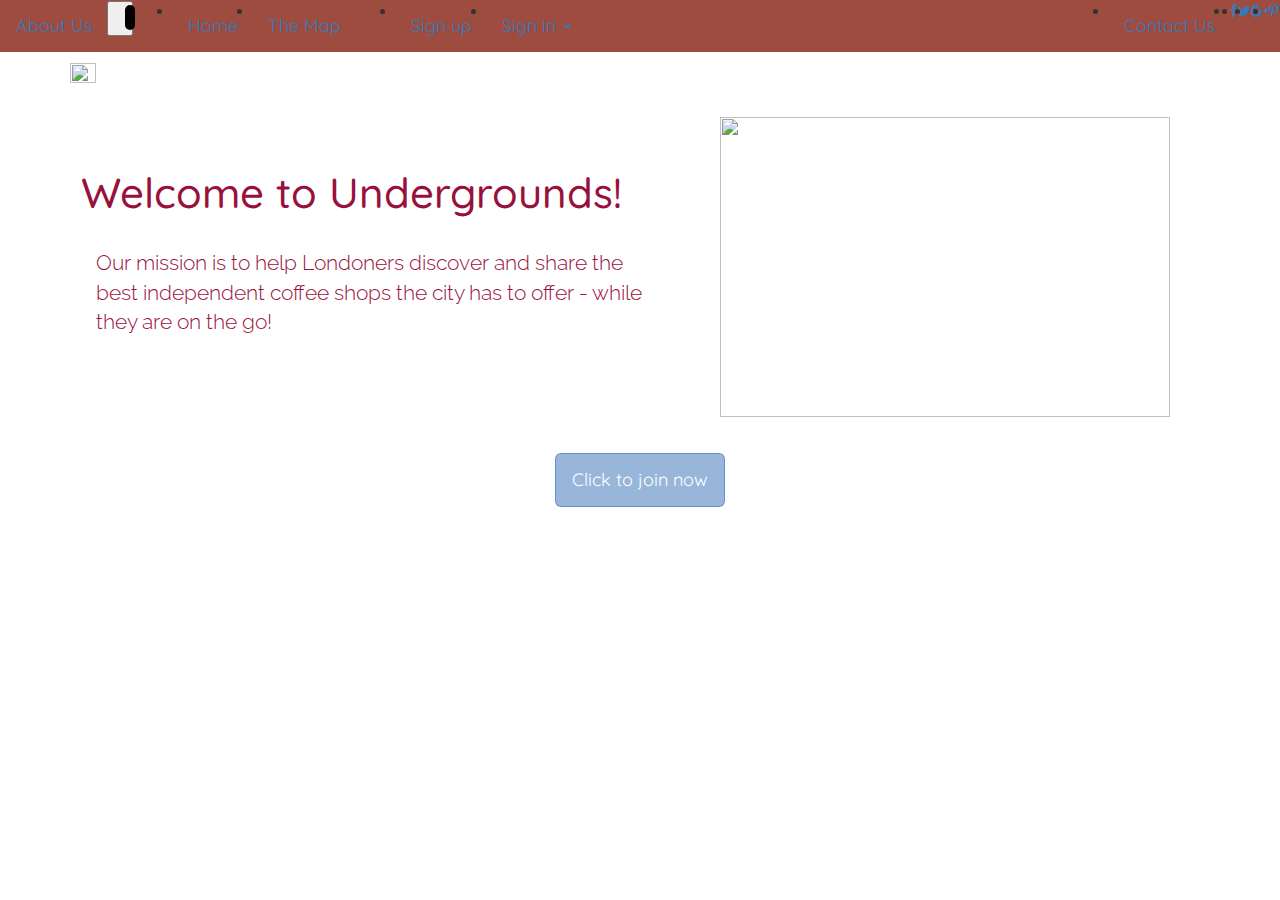
==== Homepage.html @ c1473b76 "Update Homepage.html" ====
<!DOCTYPE html>
<html>

<head>
   <title>Landing HTML page</title>
   <link rel="stylesheet" href="https://stackpath.bootstrapcdn.com/bootstrap/4.1.3/css/bootstrap.min.css"
      integrity="sha384-MCw98/SFnGE8fJT3GXwEOngsV7Zt27NXFoaoApmYm81iuXoPkFOJwJ8ERdknLPMO" crossorigin="anonymous">
   <link rel="stylesheet" href="style.css">
   <!-- Latest compiled and minified CSS -->
   <link rel="stylesheet" href="https://maxcdn.bootstrapcdn.com/bootstrap/3.4.0/css/bootstrap.min.css">
   <!-- jQuery library -->
   <script src="https://ajax.googleapis.com/ajax/libs/jquery/3.4.0/jquery.min.js"></script>
   <!-- Latest compiled JavaScript -->
   <script src="https://maxcdn.bootstrapcdn.com/bootstrap/3.4.0/js/bootstrap.min.js"></script>

   <link rel="stylesheet" href="https://maxcdn.bootstrapcdn.com/font-awesome/4.7.0/css/font-awesome.min.css">

   <!-- Fonts -->
   <link href="https://fonts.googleapis.com/css?family=Raleway&display=swap" rel="stylesheet">
   <link href="https://fonts.googleapis.com/css?family=Quicksand&display=swap" rel="stylesheet">
   <link href="https://fonts.googleapis.com/css?family=Lora&display=swap" rel="stylesheet">

   <script>
      $(document).ready(function () {

         $('.dropdown-menu').find('form').click(function (e) {
            e.stopPropagation();
         });

         // popup_content_wrap
      });
      $('#edit').on('click', function () {
         $('body').addClass('active-modal');
         $('.box-modal').addClass('modal-show');
      });

      $('.overlay').on('click', function () {
         $('body').removeClass('active-modal');
         $('.box-modal').removeClass('modal-show');
      })

      function popup_content(hideOrshow) {
         if (hideOrshow == 'hide') document.getElementById('popup_content_wrap').style.display = "none";
         else document.getElementById('popup_content_wrap').removeAttribute('style');
      }

      // For the Welcome
      $(document).ready(function () {
         $('.welcome').css("opacity", "1");
      })
      // For the Map
      $(document).ready(function () {
         $('.rightside').css({"opacity": "1", "width": "100%"});
         $('#map').css("opacity", "1");
         // $('.start-btn').show(1000);
      })

   </script>

</head>

<body>

   <nav class="navbar navbar-expand-md navbar-dark bg-dark fixed-top">
      <!-- Brand and toggle get grouped for better mobile display -->
      <div class="navbar-header">
         <button class="navbar-toggler" type="button" data-toggle="collapse" data-target="#navbarsExampleDefault"
            aria-controls="navbarsExampleDefault" aria-expanded="false" aria-label="Toggle navigation">
            <span class="navbar-toggler-icon"></span>
         </button>
         <a class="navbar-brand" onclick="popup_content('show')" href="#">About Us</a>
      </div>
      <div class="collapse navbar-collapse" id="bs-example-navbar-collapse-1">
         <ul class="navbar-nav">
            <li class="nav-item active">
               <a class="nav-link navbar-brand" href="Homepage.html">Home <span class="sr-only">(current)</span></a>
            </li>
            <li class="nav-item active ">
               <a href="mappage.html" class="nav-link navbar-brand">The Map <span class="sr-only">(current)</span></a>
            </li>
         </ul>
         <ul class="navbar-nav">
            <li class="nav-item active ">
               <a href="login.html" class="nav-link navbar-brand">Sign up <span class="sr-only">(current)</span></a>
            </li>
            <li class="dropdown">
               <a href="#" class="nav-link navbar-brand" data-toggle="dropdown">Sign in <span
                     class="sr-only">(current)</span><b class="caret"></b></a>
               <ul class="dropdown-menu" style="padding: 15px;min-width: 250px;">
                  <li>
                     <div class="row">
                        <div class="col-md-12">
                           <form class="form" role="form" method="post" action="login" accept-charset="UTF-8"
                              id="login-nav">
                              <div class="form-group">
                                 <label class="sr-only" for="exampleInputEmail2">Email address</label>
                                 <input type="email" class="form-control" id="exampleInputEmail2"
                                    placeholder="Email address" required>
                              </div>
                              <div class="form-group">
                                 <label class="sr-only" for="exampleInputPassword2">Password</label>
                                 <input type="password" class="form-control" id="exampleInputPassword2"
                                    placeholder="Password" required>
                              </div>
                              <div class="checkbox">
                                 <label>
                                    <input type="checkbox"> Remember me
                                 </label>
                              </div>
                              <div class="form-group">
                                 <button type="submit" class="btn btn-success btn-block">Sign in</button>
                              </div>
                           </form>
                        </div>
                     </div>
                  </li>
                  <li class="divider"></li>
                  <li>
                     <input class="btn btn-primary btn-block" type="button" id="sign-in-google"
                        value="Sign In with Google">
                     <input class="btn btn-primary btn-block" type="button" id="sign-in-twitter"
                        value="Sign In with Twitter">
                  </li>
               </ul>
            </li>
         </ul>
         <ul class="navbar-nav navbar-right">
            <li class="nav-item active">
               <a class="nav-link navbar-brand" href="#">Contact Us <span class="sr-only">(current)</span></a>
            </li>
            <li class="nav-item"><a href="#" class="nav-link"><i class="fa fa-facebook"></i></a></li>
            <li class="nav-item"><a href="#" class="nav-link"><i class="fa fa-twitter"></i></a></li>
            <li class="nav-item"><a href="#" class="nav-link"><i class="fa fa-google-plus"></i></a></li>
            <li class="nav-item"><a href="#" class="nav-link"><i class="fa fa-pinterest-p"></i></a></li>
         </ul>
         </ul>

      </div>
   </nav>
   <!-- navbar end -->

   <main role="main" class="container">

      <img src="undergrounds.png" class="grid-image rounded mx-auto d-block" width="15%" height="15%"
         style="margin-top:1%; margin-bottom:1px">


      <div class="flex">
         <div class="welcome">
            <h1 style="margin-bottom:1%">
               Welcome to Undergrounds!
            </h1>

            <div class=" text-alignment">
               <div class="col-sm">
                  <p class="lead">Our mission is to help Londoners discover and share the best independent coffee shops the city has to offer - while they are on the go!</p>
               </div>
            </div>
         </div>


         <div class="col-sm rightside">
            <img id="map" src="https://alex4d.files.wordpress.com/2007/11/alex4d_2012_07_big.png" width="450px"
               height="300px">
         </div>

      </div>


      <!-- button -->
      <div class="wrap">
         <div id="right">
            <link href="https://afeld.github.io/emoji-css/emoji.css" rel="stylesheet">
         </div>


         <button type="button" class="start-btn open-button btn btn-primary btn-lg" onclick="popup_content('show')">
            Click to join now <i class="em em-coffee"></i></button>
      </div>

      <!-- About Us Pop Up -->
      <div id="popup_content_wrap" style='display:none'>
         <div id="popup_content">
            <div class="close" onClick="popup_content('hide')"></div>
            <header></header>
            <div class="content">
               <h3>About Undergrounds</h3>
               <p>Undergrounds is a website to review and recommend up and coming indie coffee shops in London.
                  Take tour of our interactive map!</p><br>
               <button class="abt_btn" onClick="popup_content('hide')">Got it, thanks!</button>&nbsp
               <button class="abt_btn"><a href="mappage.html">Take me to the Map!</a></button>
            </div>
         </div>
      </div>


   </main>
   <script>
      function openForm() { document.getElementById("myForm").style.display = "block"; }
      function closeForm() { document.getElementById("myForm").style.display = "none"; }
   </script>
</body>

</html>
---- style.css ----
body {
  margin: 0;
  padding: 0;
  box-sizing: border-box;
  height: 100vh;
  overflow: hidden;
}

.text-alignment {
  text-align: center;
}

/*---------------------------------------------------- New edits ----------------------------------------- */
/* Changing the navbar settings */
.navbar {
  font-family: 'Quicksand', 'Lora';
  border-radius: 0px !important;
  font-size: 1em;
  margin: 0 !important;
  background-color: rgba(141, 43, 30, 0.85) !important;
}

/* The container for the h1 and image */
.flex {
  display: flex;
  flex-direction: row;
  margin-top: 2em;
  text-align: center
}

/* The welcome section */
.welcome {
  opacity: 0;
  transition: 0.75s;
}

.welcome h1 {
  font-family: 'Quicksand';
  padding: 0.25em 0px 0px 0.25em;
  text-align: left;
  font-size: 3em;
  margin-top: 1em;
  ;
  color: rgb(152, 17, 60);
}

.welcome p {
  text-align: left;
  padding: 1.25em;
  font-family: 'Raleway';
  color: rgb(152, 17, 60);
}

.rightside {
  opacity: 0;
  transition-duration: 0.5s;
  transition-property: opacity width;
  width: 10px;
}

/* The buttons container */
.wrap {
  display: flex;
  justify-content: center;
}

/* The map image */
#map {
  opacity: 0;
  transition: 0.2s opacity ease-in-out 0.5s;
}

/* the content in the about us pop up */
.content h3 {
  font-weight: bold;
  font-family: 'Lora', 'Quicksand', sans-serif;
  color: rgb(88, 14, 38);
  font-size: 2em;
  margin-bottom: 14px;
}

.content p {
  font-family: 'Raleway', sans-serif;
  color: rgb(88, 14, 38);
}

/* The buttons in the about us pop up */
.abt_btn {
  background-color: rgba(0, 76, 163, 0.5);
  border: 1px solid rgba(0, 76, 163, 0.5);
  border: none;
  border-radius: 0.5em;
  transition: 0.3s;
  color: #fff;
  cursor: pointer;
  font-family: 'Quicksand';
  padding: 1em;
}

.abt_btn:hover {
  background-color: rgba(0, 76, 163, 1);
  border: 1px solid rgba(0, 76, 163, 1);
  border-radius: 2em;
}

button a {
  color: #fff;
  text-decoration: none;
}

button a:hover {
  color: #fff;
  text-decoration: none;
}

/*-------------------------------------------New edits end-------------------------------------*/



.open-button {
  background-color: #555;
  color: white;
  padding: 16px 20px;
  border: none;
  cursor: pointer;
  opacity: 0.8;
}

/* The popup form - hidden by default */
.form-popup {
  display: none;
  position: absolute;
  top: 50%;
  left: 50%;
  width: 400px;
  /* adjust as per your needs */
  height: 200px;
  /* adjust as per your needs */
  margin-left: -200px;
  /* negative half of width above */
  margin-top: -100px;
  border: 3px solid #f1f1f1;
}

#container {
  width: 100%;
  height: 100%;
  top: 0;
  position: absolute;
  visibility: hidden;
  display: none;
  background-color: rgba(22, 22, 22, 0.5);
  /* complimenting your modal colors */
}

#container:target {
  visibility: visible;
  display: block;
}

.reveal-modal {
  position: relative;
  margin: 0 auto;
  top: 25%;
}

/* Add styles to the form container */
.form-container {
  width: 100%;
  height: 100%;
  top: 0;
  position: absolute;
  background-color: rgba(255, 182, 193, 1);
  /* complimenting your modal colors */
}

/* Full-width input fields */
.form-container input[type=text],
.form-container input[type=password] {
  width: 100%;
  padding: 15px;
  margin: 5px 0 22px 0;
  border: none;
  background: #f1f1f1;
}

/* When the inputs get focus, do something */
.form-container input[type=text]:focus,
.form-container input[type=password]:focus {
  background-color: #ddd;
  outline: none;
}

/* Set a style for the submit/login button */
.form-container .btn {
  background-color: #4CAF50;
  color: white;
  padding: 16px 20px;
  border: none;
  cursor: pointer;
  width: 100%;
  margin-bottom: 10px;
  opacity: 0.8;
}

/* Add a red background color to the cancel button */
.form-container .cancel {
  background-color: red;
}

/* Add some hover effects to buttons */
.form-container .btn:hover,
.open-button:hover {
  opacity: 1;
}

#popup_content_wrap {
  width: 100%;
  height: 100%;
  top: 0;
  left: 0;
  position: fixed;
  background: rgba(0, 0, 0, 0.74);
  z-index: 9999999;
}

#popup_content {
  width: 500px;
  max-width: 90%;
  height: 500px;
  padding: 0px;
  position: relative;
  top: 134px;
  left: 33%;
  background: #fff;
  border-radius: 10px;
  box-shadow: 0 0 50px rgba(0, 0, 0, 0.2);
  display: flex;
  flex-wrap: wrap;
}

span {
  border-radius: 30px 30px 30px 30px;
  margin-left: 95%;
  background: #000;
  color: #fff;
  font-size: 20px;
  height: 0%;
  padding: 0 5px;
  cursor: pointer;
}

/* *, *:after, *:before {
  box-sizing: inherit;
} */


.card {
  background: #fff;
  border-radius: 10px;
  box-shadow: 0 0 50px rgba(0, 0, 0, 0.2);
  display: flex;
  flex-wrap: wrap;
  height: 500px;
  max-width: 90%;
  position: relative;
  width: 500px;
}

.closed {
  -webkit-animation: close 0.4s ease-in-out forwards;
  animation: close 0.4s ease-in-out forwards;
}

.opened {
  -webkit-animation: open 0.4s ease-in-out forwards;
  animation: open 0.4s ease-in-out forwards;
}

header {
  background: url(https://www.lonelyplanet.com/news/wp-content/uploads/2016/10/GettyImages-512333921.jpg) center 100%;
  background-size: cover;
  border-radius: 10px 10px 0 0;
  height: 250px;
  width: 500px;
}

.content {
  height: 250px;
  padding: 1em 2em;
  text-align: center;
}

h3 {
  color: #212121;
  font-family: 'Quicksand', 'Trebuchet MS', sans-serif !important;font:
  font-size: 2.5em;
  font-weight: 600;
  margin: 0 0 0.5em;
  text-transform: uppercase;
}

p {
  font-size: 1.25em;
}

.btn {
  background-color: rgba(0, 76, 163, 0.5) !important;
  border: 1px solid rgba(0, 76, 163, 0.5) !important;
  border: none;
  border-radius: 2em;
  color: #fff;
  cursor: pointer;
  font-family: 'Quicksand', "Segoe Ui", Helvetica, Arial, sans-serif;
  font-size: 1.25em;
  height: 3em;
  line-height: 3em;
  padding: 0 3em;
  transition: box-shadow 0.3s ease;
  margin: 2em 0px 0px 0px !important;
  transition: 0.4s background-color;
}

.btn:hover {
  box-shadow: 0 4px 5px 0 rgba(0, 0, 0, 0.14), 0 1px 10px 0 rgba(0, 0, 0, 0.12), 0 2px 4px -1px rgba(0, 0, 0, 0.3);
  background-color: rgba(0, 76, 163, 1) !important;
  border: 1px solid rgba(0, 76, 163, 1) !important;
  display: block;
}

.close:after {
  color: #fff;
  content: "X";
  cursor: pointer;
  font-size: 1.5em;
  font-weight: 600;
  position: absolute;
  right: 0.8em;
  top: 0.5em;
  -webkit-transform: scaleX(1.25);
  transform: scaleX(1.25);
  transition: color 0.3s ease;
  -webkit-user-select: none;
  -moz-user-select: none;
  -ms-user-select: none;
  user-select: none;
}

.close:hover:after {
  color: #212121;
}

@-webkit-keyframes close {
  0% {
    opacity: 1;
    -webkit-transform: scale(1);
    transform: scale(1);
  }

  20% {
    -webkit-transform: scale(0.9, 1.1);
    transform: scale(0.9, 1.1);
  }

  100% {
    opacity: 0;
    -webkit-transform: scale(0);
    transform: scale(0);
  }
}

@keyframes close {
  0% {
    opacity: 1;
    -webkit-transform: scale(1);
    transform: scale(1);
  }

  20% {
    -webkit-transform: scale(0.9, 1.1);
    transform: scale(0.9, 1.1);
  }

  100% {
    opacity: 0;
    -webkit-transform: scale(0);
    transform: scale(0);
  }
}

@-webkit-keyframes open {
  0% {
    opacity: 0;
    -webkit-transform: scale(0);
    transform: scale(0);
  }

  80% {
    -webkit-transform: scale(0.9, 1.1);
    transform: scale(0.9, 1.1);
  }

  100% {
    opacity: 1;
    -webkit-transform: scale(1);
    transform: scale(1);
  }
}

@keyframes open {
  0% {
    opacity: 0;
    -webkit-transform: scale(0);
    transform: scale(0);
  }

  80% {
    -webkit-transform: scale(0.9, 1.1);
    transform: scale(0.9, 1.1);
  }

  100% {
    opacity: 1;
    -webkit-transform: scale(1);
    transform: scale(1);
  }
}
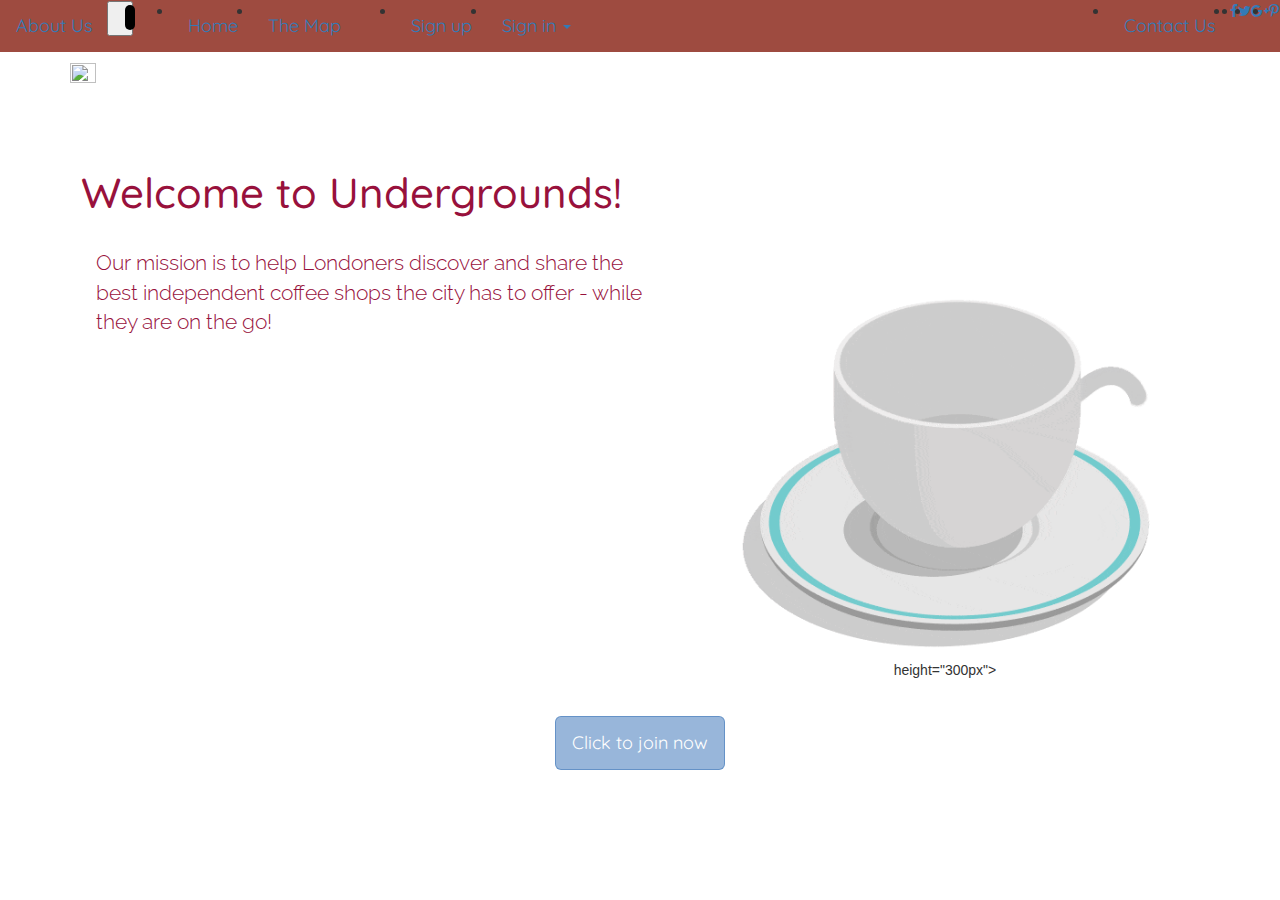
==== commit 22b1af48: "Update Homepage.html" ====
--- a/Homepage.html
+++ b/Homepage.html
@@ -160,7 +160,7 @@
 
 
          <div class="col-sm rightside">
-            <img id="map" src="https://alex4d.files.wordpress.com/2007/11/alex4d_2012_07_big.png" width="450px"
+            <img id="map" src="coffeecup.gif" width="450px">
                height="300px">
          </div>
 
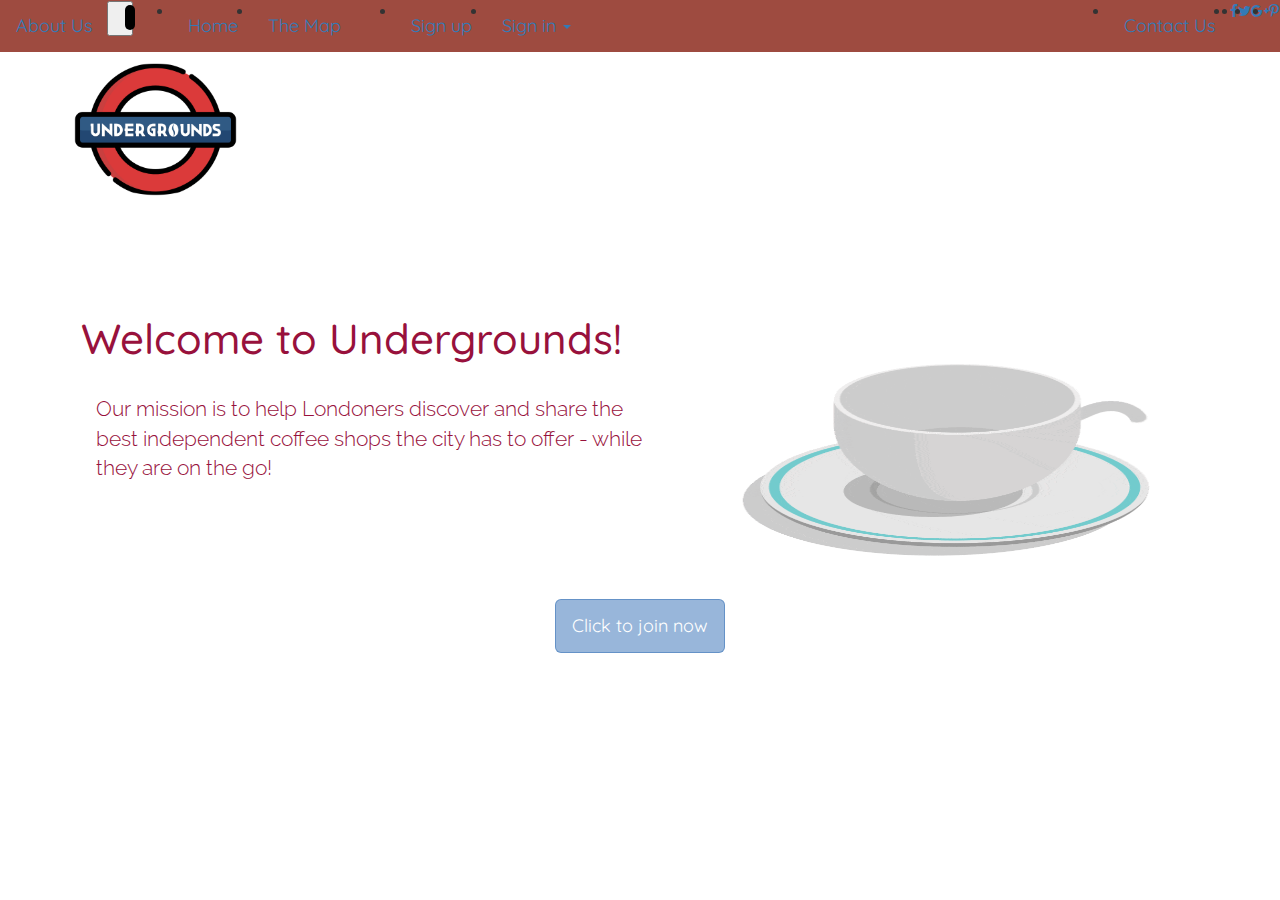
==== commit 6d72c6cc: "Update Homepage.html" ====
--- a/Homepage.html
+++ b/Homepage.html
@@ -141,7 +141,7 @@
 
    <main role="main" class="container">
 
-      <img src="undergrounds.png" class="grid-image rounded mx-auto d-block" width="15%" height="15%"
+      <img src="undergroundsnewlogo.png" class="grid-image rounded mx-auto d-block" width="15%" height="15%"
          style="margin-top:1%; margin-bottom:1px">
 
 
@@ -160,8 +160,7 @@
 
 
          <div class="col-sm rightside">
-            <img id="map" src="coffeecup.gif" width="450px">
-               height="300px">
+            <img id="map" src="coffeecup.gif" width="450px" height="300px">
          </div>
 
       </div>
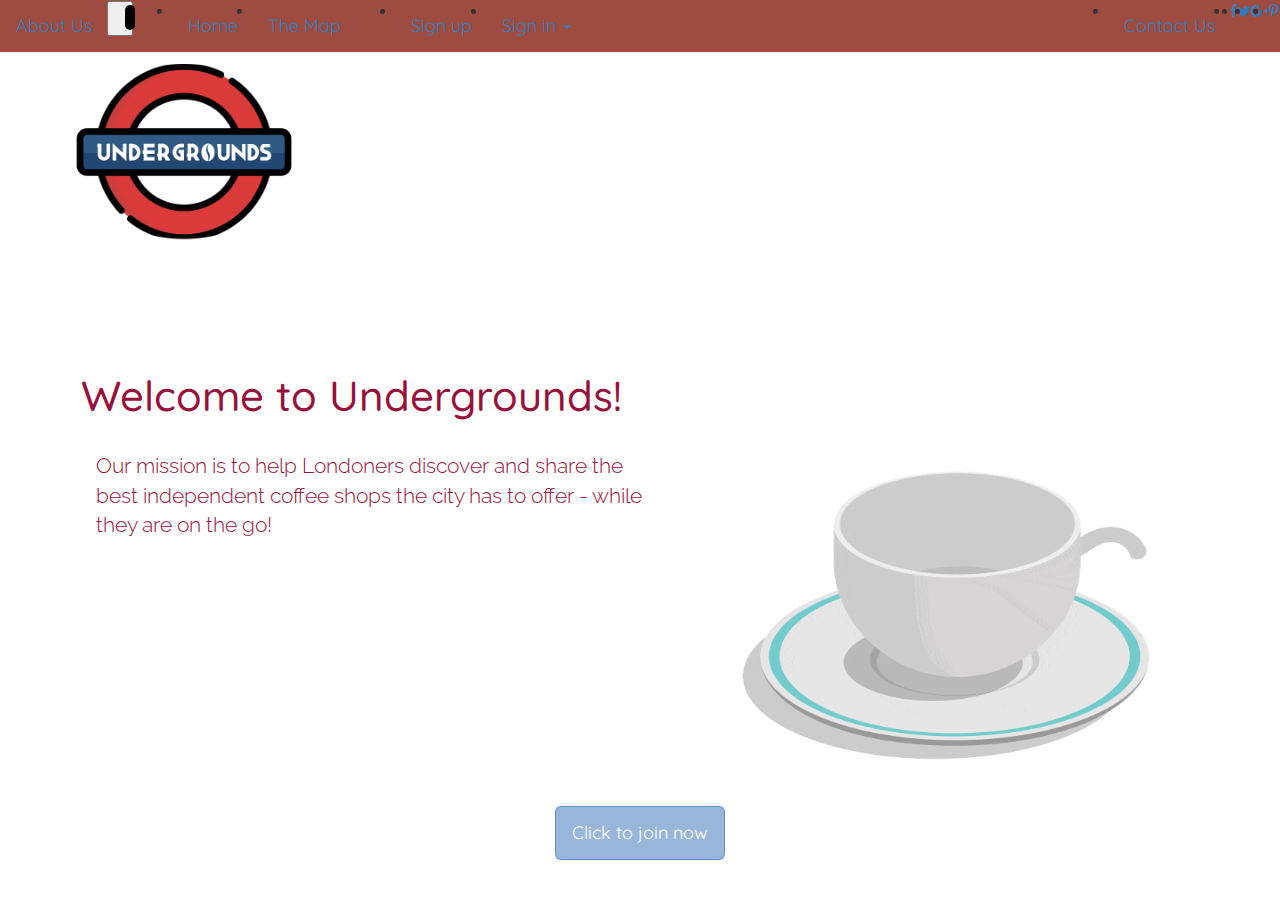
==== commit d55768da: "Adjusting Images" ====
--- a/Homepage.html
+++ b/Homepage.html
@@ -141,7 +141,7 @@
 
    <main role="main" class="container">
 
-      <img src="undergroundsnewlogo.png" class="grid-image rounded mx-auto d-block" width="15%" height="15%"
+      <img src="undergroundsnewlogo.png" class="grid-image rounded mx-auto d-block" width="20%" height="20%"
          style="margin-top:1%; margin-bottom:1px">
 
 
@@ -160,7 +160,7 @@
 
 
          <div class="col-sm rightside">
-            <img id="map" src="coffeecup.gif" width="450px" height="300px">
+            <img id="map" src="coffeecup.gif" width="450px" height="450px">
          </div>
 
       </div>
@@ -184,8 +184,8 @@
             <header></header>
             <div class="content">
                <h3>About Undergrounds</h3>
-               <p>Undergrounds is a website to review and recommend up and coming indie coffee shops in London.
-                  Take tour of our interactive map!</p><br>
+               <p>Undergrounds is a website to find and recommend indie coffee shops in London. It's pretty easy to use: It's simple: all you have to do is click on one of the stations on our map, and pick a coffee shop you'd like to visit. And if there's a coffee shop you love that's not on the map, use our submission feature to add it to the closest tube station.
+                        Take tour of our interactive map!</p><br>
                <button class="abt_btn" onClick="popup_content('hide')">Got it, thanks!</button>&nbsp
                <button class="abt_btn"><a href="mappage.html">Take me to the Map!</a></button>
             </div>
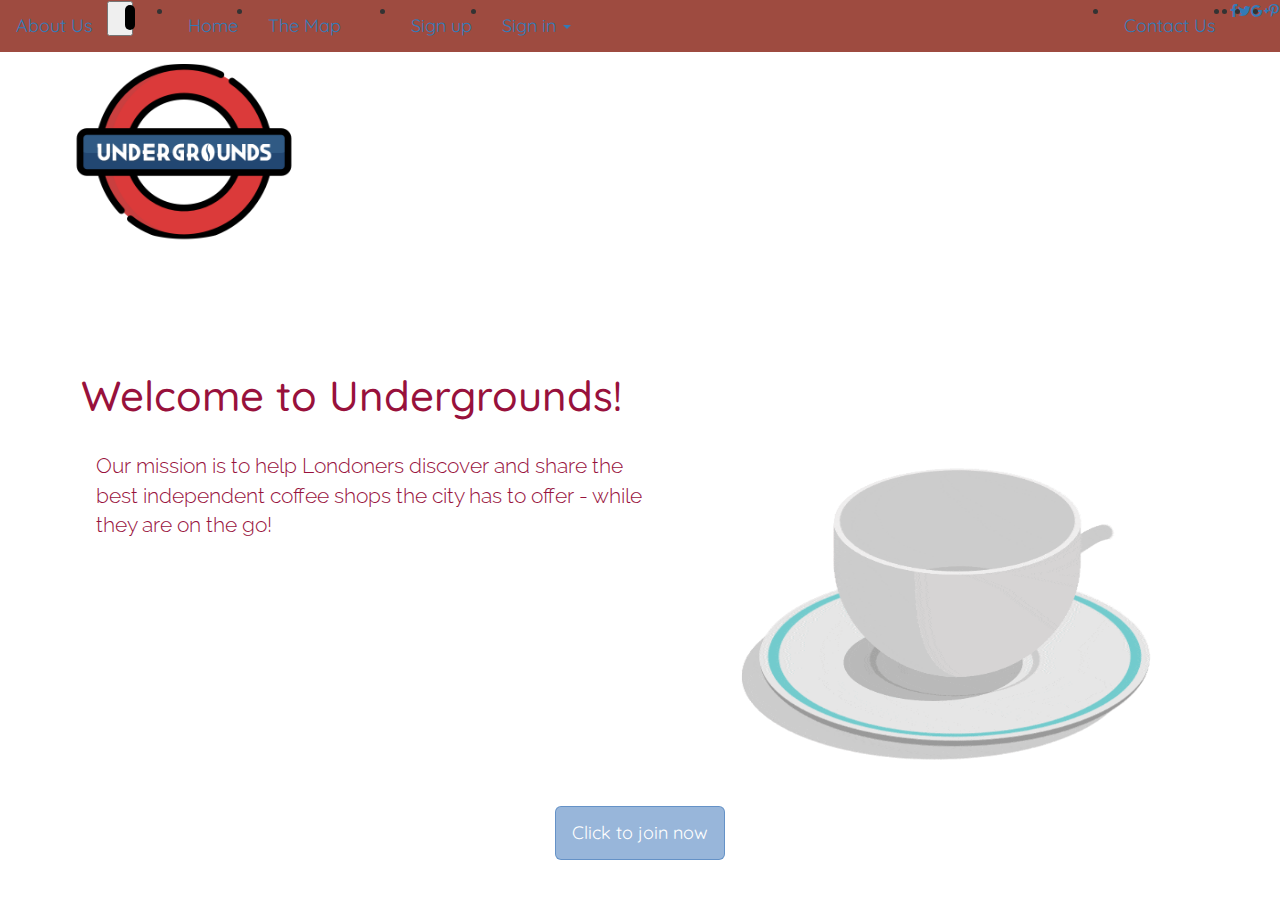
==== commit b4e0d283: "Content edit" ====
--- a/Homepage.html
+++ b/Homepage.html
@@ -184,7 +184,7 @@
             <header></header>
             <div class="content">
                <h3>About Undergrounds</h3>
-               <p>Undergrounds is a website to find and recommend indie coffee shops in London. It's pretty easy to use: It's simple: all you have to do is click on one of the stations on our map, and pick a coffee shop you'd like to visit. And if there's a coffee shop you love that's not on the map, use our submission feature to add it to the closest tube station.
+               <p>Undergrounds is a website to find and recommend indie coffee shops in London. Just click on one of the stations on our map, and pick a coffee shop you'd like to visit. And if there's one you love that's not on the map, use our submission feature to add it to the closest tube station.
                         Take tour of our interactive map!</p><br>
                <button class="abt_btn" onClick="popup_content('hide')">Got it, thanks!</button>&nbsp
                <button class="abt_btn"><a href="mappage.html">Take me to the Map!</a></button>
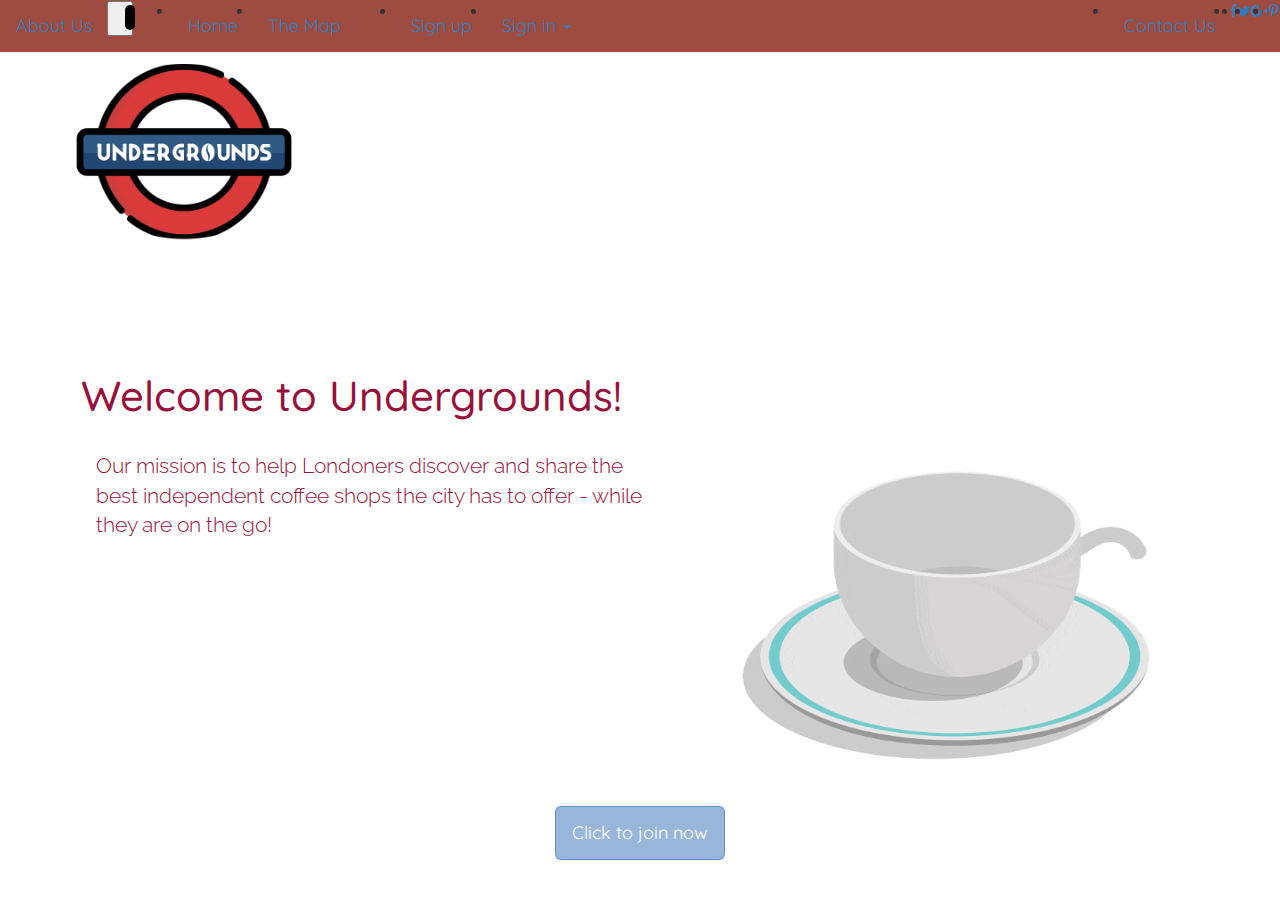
==== commit 85a48111: "Content edit" ====
--- a/Homepage.html
+++ b/Homepage.html
@@ -184,7 +184,7 @@
             <header></header>
             <div class="content">
                <h3>About Undergrounds</h3>
-               <p>Undergrounds is a website to find and recommend indie coffee shops in London. Just click on one of the stations on our map, and pick a coffee shop you'd like to visit. And if there's one you love that's not on the map, use our submission feature to add it to the closest tube station.
+               <p>Undergrounds is a website to find and recommend indie coffee shops in London. Just click on a coffee cup icon on the map, and pick a coffee shop you'd like to visit. You can also submit a cafe you love to the closest tube station.
                         Take tour of our interactive map!</p><br>
                <button class="abt_btn" onClick="popup_content('hide')">Got it, thanks!</button>&nbsp
                <button class="abt_btn"><a href="mappage.html">Take me to the Map!</a></button>
